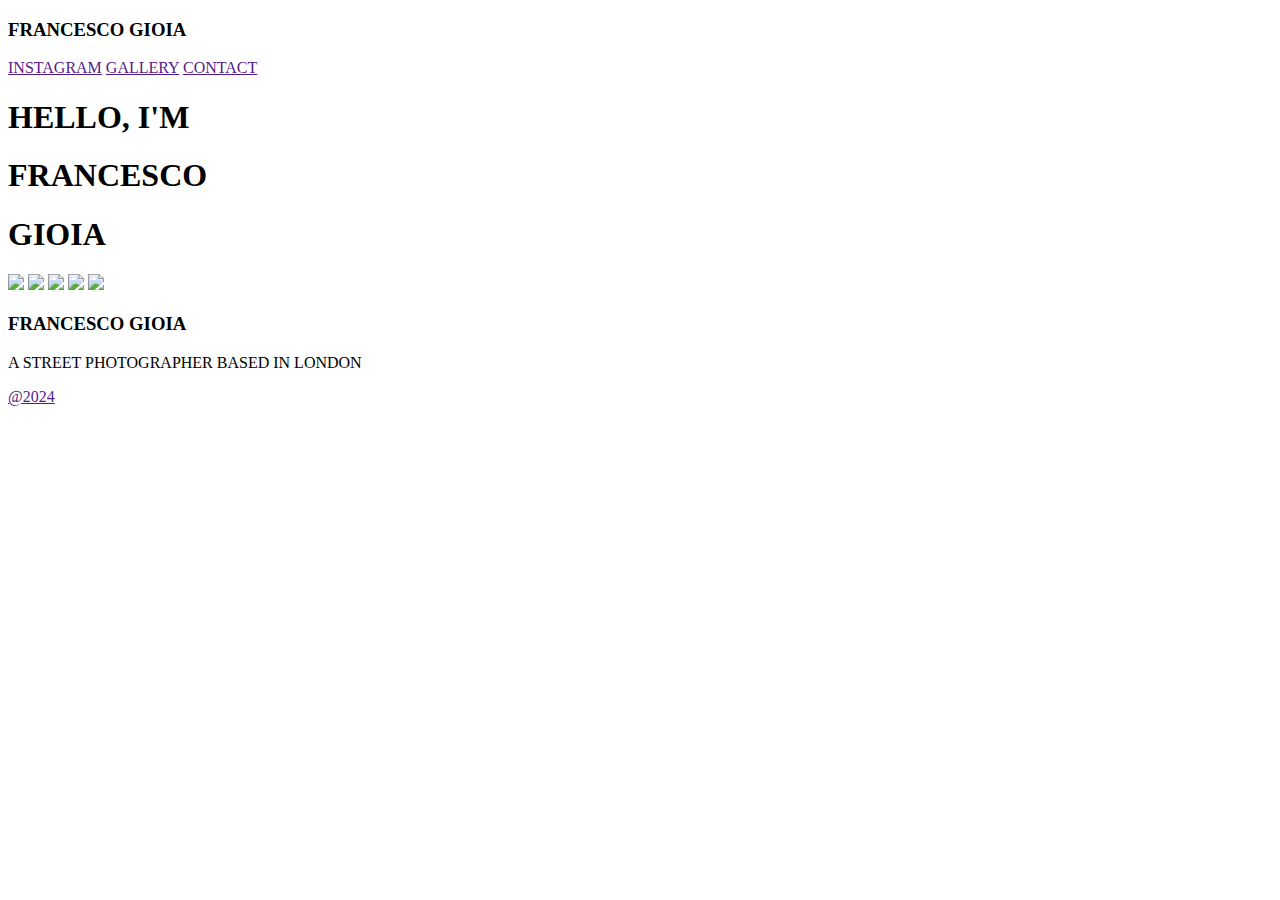
==== index.html @ cc192f1e "added landing page" ====
<!DOCTYPE html>
<html lang="en">

<head>
    <meta charset="UTF-8">
    <meta name="viewport" content="width=device-width, initial-scale=1.0">
    <title>Document</title>
    <script src="https://cdn.tailwindcss.com"></script>
</head>

<body>
    <div id="main" class=" w-screen h-screen  bg-black text-white flex flex-col px-4 py-4 justify-between">
        <div id="upper" class="flex justify-between  text-white/50 ">
            <div id="left1" class="flex gap-3">
                <h3 class="font-normal">FRANCESCO GIOIA </h3>
            </div>
            <div id="right1" class="flex gap-9 font-normal">
                <a href="">INSTAGRAM</a>
                <a href="">GALLERY</a>
                <a href="">CONTACT</a>
            </div>
        </div>
        <div class="z-10 mt-10 mb-[-60px]">
            <h1 class=" font-[330] pl-[160px] tracking-tighter text-start text-[130px] select-none leading-none">HELLO,
                I'M</h1>
            <h1
                class="font-[330] pl-[120px] my-[-25px] tracking-tighter text-center select-none text-[130px]  leading-none ">
                FRANCESCO</h1>
            <h1 class="font-[330] pl-[90px] text-center tracking-tighter text-[130px] select-none leading-none">GIOIA
            </h1>
        </div>
        <img id="img1" src="https://i.pinimg.com/564x/ef/18/ca/ef18ca5ecf29edcafbafaa0872dc6c3b.jpg"
            class="object-cover h-[350px] w-[250px] absolute top-1/2 left-1/2 translate-x-[-50%] translate-y-[-60%] hover:h-[370px] transition-all duration-500 ease-out rounded-[6px] z-0">
        <img id="img2" src="https://i.pinimg.com/564x/fa/d1/d2/fad1d2c672455f581505b3be478f7430.jpg"
            class="object-cover h-[350px] w-[250px] absolute top-1/2 left-1/2 translate-x-[-50%] translate-y-[-60%] hover:h-[370px] transition-all duration-500 ease-out rounded-[6px] z-0">
        <img id="img3" src="https://i.pinimg.com/564x/ff/d7/93/ffd793914ab85fd07967c1c6879a7a41.jpg"
            class="object-cover h-[350px] w-[250px] absolute top-1/2 left-1/2 translate-x-[-50%] translate-y-[-60%] hover:h-[370px] transition-all duration-500 ease-out rounded-[6px] z-0 rotate-[20deg]">
        <img id="img4" src="https://i.pinimg.com/564x/d9/6c/9f/d96c9fc7f0e7cb31b70d68acc1a629b5.jpg"
            class="object-cover h-[350px] w-[250px] absolute top-1/2 left-1/2 translate-x-[-50%] translate-y-[-60%] hover:h-[370px] transition-all duration-500 ease-out rounded-[6px] z-0 rotate-[10deg]">
        <img id="img5" src="https://i.pinimg.com/564x/f8/1b/67/f81b6741ef5e699697fbb328ebf1741a.jpg"
            class="object-cover h-[350px] w-[250px] absolute top-1/2 left-1/2 translate-x-[-50%] translate-y-[-60%] hover:h-[370px] transition-all duration-500 ease-out rounded-[6px] z-0">
        <div id="lower" class="flex justify-between  text-white/50">
            <div id="left2" class="flex gap-3 ">
                <h3 class="font-normal">FRANCESCO GIOIA </h3>
            </div>
            <p class="font-normal text-center">A STREET PHOTOGRAPHER BASED IN LONDON</p>
            <div id="right2" class="flex gap-3 font-normal ">
                <a href="">@2024</a>
            </div>
        </div>
    </div>
</body>

</html>
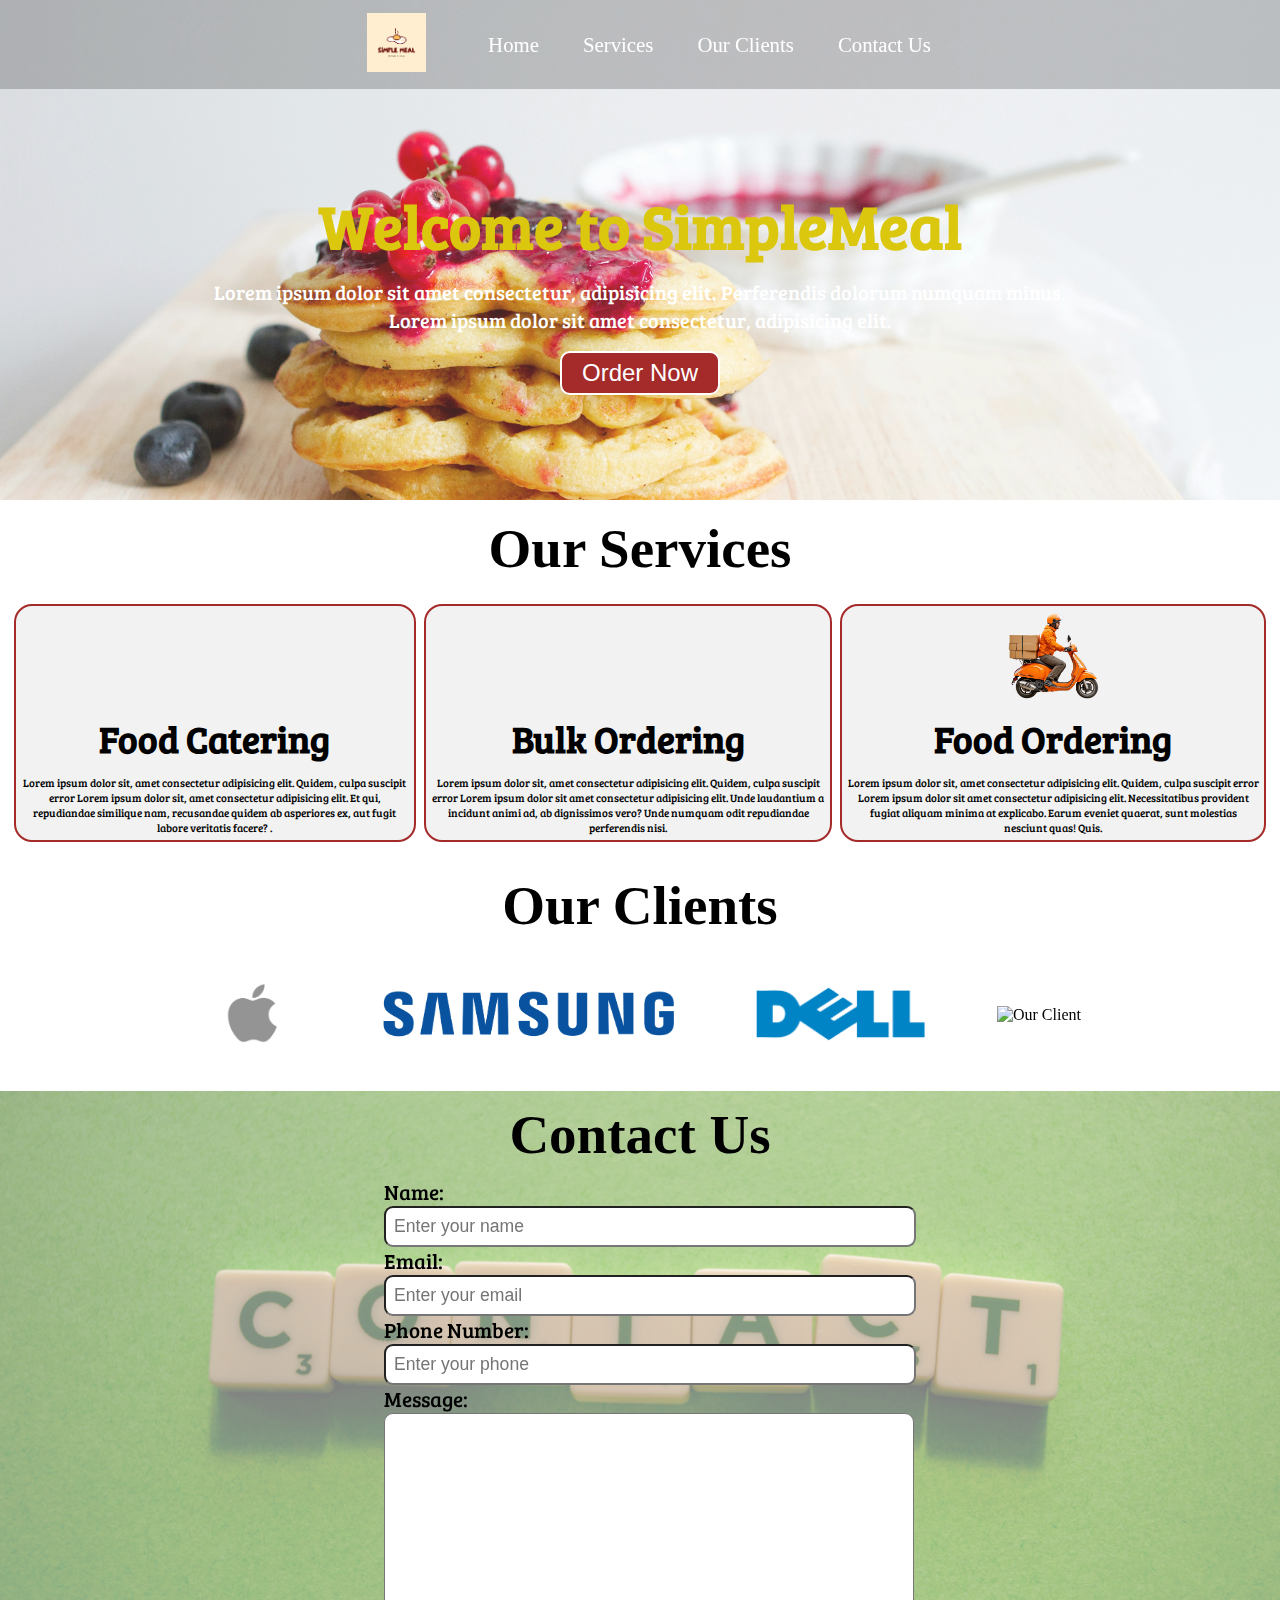
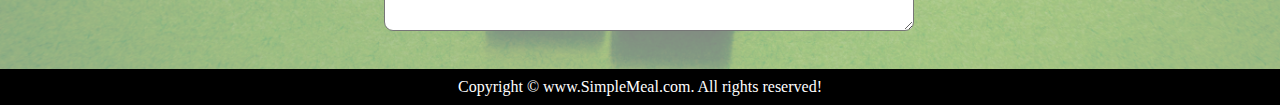
==== commit 1369d73d: "added SimpleMeal.com project" ====
--- a/index.html
+++ b/index.html
@@ -4,51 +4,108 @@
 <head>
     <meta charset="UTF-8">
     <meta name="viewport" content="width=device-width, initial-scale=1.0">
-    <title>Document</title>
-    <script src="https://cdn.tailwindcss.com"></script>
+    <meta http-equiv="X-UA-Compatible" content="ie=edge">
+    <title>Best Online Food Delivery Service in India | SimpleMeal.com</title>
+    <link rel="stylesheet" href="style.css">
+    <link rel="stylesheet" media="screen and (max-width: 1170px)" href="phone.css">
+    <link href="https://fonts.googleapis.com/css?family=Baloo+Bhai|Bree+Serif&display=swap" rel="stylesheet">
 </head>
 
 <body>
-    <div id="main" class=" w-screen h-screen  bg-black text-white flex flex-col px-4 py-4 justify-between">
-        <div id="upper" class="flex justify-between  text-white/50 ">
-            <div id="left1" class="flex gap-3">
-                <h3 class="font-normal">FRANCESCO GIOIA </h3>
+    <nav id="navbar">
+        <div id="logo">
+            <img src="/logo.png.png" alt="SimpleMeal.com">
+        </div>
+        <ul>
+            <li class="item"><a href="#home">Home</a></li>
+            <li class="item"><a href="#services-container">Services</a></li>
+            <li class="item"><a href="#client-section">Our Clients</a></li>
+            <li class="item"><a href="#contact">Contact Us</a></li>
+        </ul>
+    </nav>
+
+    <section id="home">
+        <h1 class="h-primary">Welcome to SimpleMeal</h1>
+        <p>Lorem ipsum dolor sit amet consectetur, adipisicing elit. Perferendis dolorum numquam minus. </p>
+        <p>Lorem ipsum dolor sit amet consectetur, adipisicing elit. </p>
+        <button class="btn">Order Now</button>
+    </section>
+
+    <section id="services-container">
+        <h1 class="h-primary center">Our Services</h1>
+        <div id="services">
+            <div class="box">
+                <img src="pizza.png" alt="">
+                <h2 class="h-secondary center">Food Catering</h2>
+                <p class="center">Lorem ipsum dolor sit, amet consectetur adipisicing elit. Quidem, culpa suscipit error
+                    Lorem ipsum dolor sit, amet consectetur adipisicing elit. Et qui, repudiandae similique nam, recusandae quidem ab asperiores ex, aut fugit labore veritatis facere?
+                    .</p>
             </div>
-            <div id="right1" class="flex gap-9 font-normal">
-                <a href="">INSTAGRAM</a>
-                <a href="">GALLERY</a>
-                <a href="">CONTACT</a>
+            <div class="box">
+                <img src="food plate.png" alt="">
+                <h2 class="h-secondary center">Bulk Ordering</h2>
+                <p class="center">Lorem ipsum dolor sit, amet consectetur adipisicing elit. Quidem, culpa suscipit error
+                    Lorem ipsum dolor sit amet consectetur adipisicing elit. Unde laudantium a incidunt animi ad, ab dignissimos vero? Unde numquam odit repudiandae perferendis nisi.
+</p>
+            </div>
+            <div class="box">
+                <img src="man.png" alt="">
+                <h2 class="h-secondary center">Food Ordering</h2>
+                <p class="center">Lorem ipsum dolor sit, amet consectetur adipisicing elit. Quidem, culpa suscipit error
+                    Lorem ipsum dolor sit amet consectetur adipisicing elit. Necessitatibus provident fugiat aliquam minima at explicabo. Earum eveniet quaerat, sunt molestias nesciunt quas! Quis.
+                   </p>
             </div>
         </div>
-        <div class="z-10 mt-10 mb-[-60px]">
-            <h1 class=" font-[330] pl-[160px] tracking-tighter text-start text-[130px] select-none leading-none">HELLO,
-                I'M</h1>
-            <h1
-                class="font-[330] pl-[120px] my-[-25px] tracking-tighter text-center select-none text-[130px]  leading-none ">
-                FRANCESCO</h1>
-            <h1 class="font-[330] pl-[90px] text-center tracking-tighter text-[130px] select-none leading-none">GIOIA
-            </h1>
-        </div>
-        <img id="img1" src="https://i.pinimg.com/564x/ef/18/ca/ef18ca5ecf29edcafbafaa0872dc6c3b.jpg"
-            class="object-cover h-[350px] w-[250px] absolute top-1/2 left-1/2 translate-x-[-50%] translate-y-[-60%] hover:h-[370px] transition-all duration-500 ease-out rounded-[6px] z-0">
-        <img id="img2" src="https://i.pinimg.com/564x/fa/d1/d2/fad1d2c672455f581505b3be478f7430.jpg"
-            class="object-cover h-[350px] w-[250px] absolute top-1/2 left-1/2 translate-x-[-50%] translate-y-[-60%] hover:h-[370px] transition-all duration-500 ease-out rounded-[6px] z-0">
-        <img id="img3" src="https://i.pinimg.com/564x/ff/d7/93/ffd793914ab85fd07967c1c6879a7a41.jpg"
-            class="object-cover h-[350px] w-[250px] absolute top-1/2 left-1/2 translate-x-[-50%] translate-y-[-60%] hover:h-[370px] transition-all duration-500 ease-out rounded-[6px] z-0 rotate-[20deg]">
-        <img id="img4" src="https://i.pinimg.com/564x/d9/6c/9f/d96c9fc7f0e7cb31b70d68acc1a629b5.jpg"
-            class="object-cover h-[350px] w-[250px] absolute top-1/2 left-1/2 translate-x-[-50%] translate-y-[-60%] hover:h-[370px] transition-all duration-500 ease-out rounded-[6px] z-0 rotate-[10deg]">
-        <img id="img5" src="https://i.pinimg.com/564x/f8/1b/67/f81b6741ef5e699697fbb328ebf1741a.jpg"
-            class="object-cover h-[350px] w-[250px] absolute top-1/2 left-1/2 translate-x-[-50%] translate-y-[-60%] hover:h-[370px] transition-all duration-500 ease-out rounded-[6px] z-0">
-        <div id="lower" class="flex justify-between  text-white/50">
-            <div id="left2" class="flex gap-3 ">
-                <h3 class="font-normal">FRANCESCO GIOIA </h3>
+    </section>
+    <section id="client-section">
+        <h1 class="h-primary center">Our Clients</h1>
+        <div id="clients">
+            <div class="client-item">
+                <img src="Apple_logo_PNG4.png" alt="Our Client">
             </div>
-            <p class="font-normal text-center">A STREET PHOTOGRAPHER BASED IN LONDON</p>
-            <div id="right2" class="flex gap-3 font-normal ">
-                <a href="">@2024</a>
+            <div class="client-item">
+                <img src="Samsung_logo_PNG2.png" alt="Our Client">
+            </div>
+          
+            <div class="client-item">
+                <img src="Dell_logo_PNG3.png" alt="Our Client">
+            </div>
+            <div class="client-item">
+                <img src="Canon_logo_PNG1.png" alt="Our Client">
             </div>
         </div>
-    </div>
+
+    </section>
+
+    <section id="contact">
+        <h1 class="h-primary center">Contact Us</h1>
+        <div id="contact-box">
+            <form action="">
+                <div class="form-group">
+                    <label for="name">Name: </label>
+                    <input type="text" name="name" id="name" placeholder="Enter your name">
+                </div>
+                <div class="form-group">
+                    <label for="email">Email: </label>
+                    <input type="email" name="name" id="email" placeholder="Enter your email">
+                </div>
+                <div class="form-group">
+                    <label for="phone">Phone Number: </label>
+                    <input type="phone" name="name" id="phone" placeholder="Enter your phone">
+                </div>
+                <div class="form-group">
+                    <label for="message">Message: </label>
+                    <textarea name="message" id="message" cols="30" rows="10"></textarea>
+                </div>
+            </form>
+        </div>
+    </section>
+
+    <footer>
+        <div class="center">
+            Copyright &copy; www.SimpleMeal.com. All rights reserved!
+        </div>
+    </footer>
 </body>
 
 </html>--- a/style.css
+++ b/style.css
@@ -0,0 +1,254 @@
+/* CSS Reset */
+*{
+    margin: 0;
+    padding: 0;
+}
+
+html{
+    scroll-behavior: smooth;
+}
+
+/* CSS Variables */
+:root{
+    --navbar-height: 59px;
+}
+
+/* Navigation Bar */
+#navbar{
+    display: flex;
+    align-items: center;
+    justify-content: center;
+    position: sticky;
+    top: 0px;
+}
+
+#navbar::before{
+    content: "";
+    background-color: black;
+    position: absolute;
+    top:0px;
+    left:0px;
+    height: 100%;
+    width:100%;
+    z-index: -1;
+    opacity: 0.2;
+}
+
+/* Navigation Bar: Logo and Image */
+#logo{
+    margin: 10px 34px;
+}
+
+#logo img{
+    height: 59px;
+    margin: 3px 6px;
+}
+
+
+/* Navigation Bar: List Styling */
+
+#navbar ul{
+    display: flex;
+    justify-content: space-between;
+    font-family: 'Baloo Bhai', cursive;
+}
+
+#navbar ul li{ 
+    list-style: none;
+    font-size: 1.3rem;
+}
+
+#navbar ul li a{
+    color: white;
+    display: block;
+    padding: 3px 22px;
+    border-radius: 20px;
+    text-decoration: none;
+}
+
+#navbar ul li a:hover{
+    color: black;
+    background-color: white;
+}
+
+/* Home Section */
+#home{
+    display: flex;
+    flex-direction: column;
+    padding:3px 200px;
+    height: 400px;
+    justify-content: center;
+    align-items: center;
+    margin-bottom: 10px;
+}
+
+#home::before{ 
+    content: "";
+    position: absolute;
+    background: url('img.jpg') no-repeat center center/cover;
+    height: 500px;
+    top:0px;
+    left:0px;
+    width: 100%;
+    z-index: -1;
+    opacity:0.86;
+}
+
+#home h1{
+    color:rgb(219, 199, 14);
+    text-align: center;
+    font-family: 'Bree Serif', serif;
+}
+
+#home p{
+    color:white;
+    text-align: center;
+    font-size: 20px;
+    font-family: 'Bree Serif', serif;
+}
+/* Services Section */
+#services{
+    margin: 10px;
+    display: flex;
+}
+#services .box{ 
+    border: 2px solid brown;
+    padding: 5px;
+    margin: 2px 4px;
+    border-radius: 18px;
+    background: #f2f2f2;
+    margin-bottom: 10px;
+}
+
+#services .box img{ 
+   height: 90px;
+   margin: auto;
+   display: block;
+}
+
+#services .box p{
+    font-family: 'Bree Serif', serif;
+font-size: 11px;
+} 
+
+#services-container h1{
+font-family:'Times New Roman', Times, serif;
+font-size: 55px;
+font-weight: bold;
+
+}
+/* Clients Section */
+#client-section{ 
+    position: relative;
+}
+
+#client-section h1{
+    font-family:'Times New Roman', Times, serif;
+    font-size: 55px;
+    font-weight: bold;
+
+}
+#client-section::before{
+ content: "";
+ position: absolute;
+ background: url('../bg.jpg');
+ width: 100%;
+ height: 100%;
+ z-index: -1;
+ opacity: 0.3;
+}
+
+#clients{
+    display: flex;
+    justify-content: center;
+    align-items: center;
+    margin-bottom: 10px;
+}
+
+.client-item{
+    padding: 34px;
+}
+
+#clients img{
+    height: 60px;
+}
+
+
+/* Contact Section */
+#contact{
+    position: relative;
+}
+#contact h1{
+    font-family:'Times New Roman', Times, serif;
+    font-size: 55px;
+    font-weight: bold;
+
+}
+#contact::before{
+    content: "";
+    position: absolute;
+    width: 100%;
+    height: 100%;
+    z-index: -1;
+    opacity: 0.49;
+    background: url('contact.jpg') no-repeat center center/cover;
+
+}
+#contact-box{
+    display: flex;
+    justify-content: center;
+    align-items: center;
+    padding-bottom: 34px;
+}
+#contact-box input, 
+#contact-box textarea{
+    width: 100%;
+    padding: 0.5rem;
+    border-radius: 9px;
+    font-size: 1.1rem;
+} 
+
+#contact-box form{
+    width: 40%;
+}
+
+#contact-box label{
+   font-size: 1.3rem;
+   font-family: 'Bree Serif', serif;
+
+}
+
+
+footer{
+    background: black;
+    color: white;
+    padding: 9px 20px;
+}
+
+/* Utility Classes */
+.h-primary{
+    font-family: 'Bree Serif', serif;
+    font-size: 3.8rem;
+    padding: 12px;
+}
+
+.h-secondary{
+    font-family: 'Bree Serif', serif;
+    font-size: 2.3rem;
+    padding: 12px;
+}
+
+.btn{
+    padding: 6px 20px;
+    border: 2px solid white;
+    background-color: brown;
+    color: white;
+    margin: 17px;
+    font-size: 1.5rem;
+    border-radius: 10px;
+    cursor:pointer;
+}
+
+.center{
+    text-align: center;
+}
--- a/phone.css
+++ b/phone.css
@@ -0,0 +1,60 @@
+/* Navigation */
+#navbar {
+    flex-direction: column;
+}
+
+#navbar ul li a{
+    font-size: 1rem;
+    padding: 0px 7px;
+    padding-bottom: 8px;
+}
+/* Home section */
+#home{
+    height: 370px; 
+    padding: 3px 28px;
+}
+
+#home::before{
+    height: 480px; 
+}
+
+#home p{
+    font-size: 13px;
+}
+
+/* Services section  */
+#services{
+    flex-direction: column;
+}
+
+#services .box { 
+    padding: 14px;
+    margin: 2px 0px; 
+    margin-bottom: 20px;
+}
+
+/* Clients section */
+#clients{
+    flex-wrap: wrap;
+}
+
+#clients img{
+    width: 66px;
+    padding: 6px;
+    height: auto;
+}
+
+/* Contact us section */
+#contact-box form{
+    width:80%;
+}
+/* Footer */
+
+/* Utility classes */
+.h-primary{
+    font-size:26px;
+}
+.btn{
+    font-size: 13px;
+    padding: 4px 8px;
+}